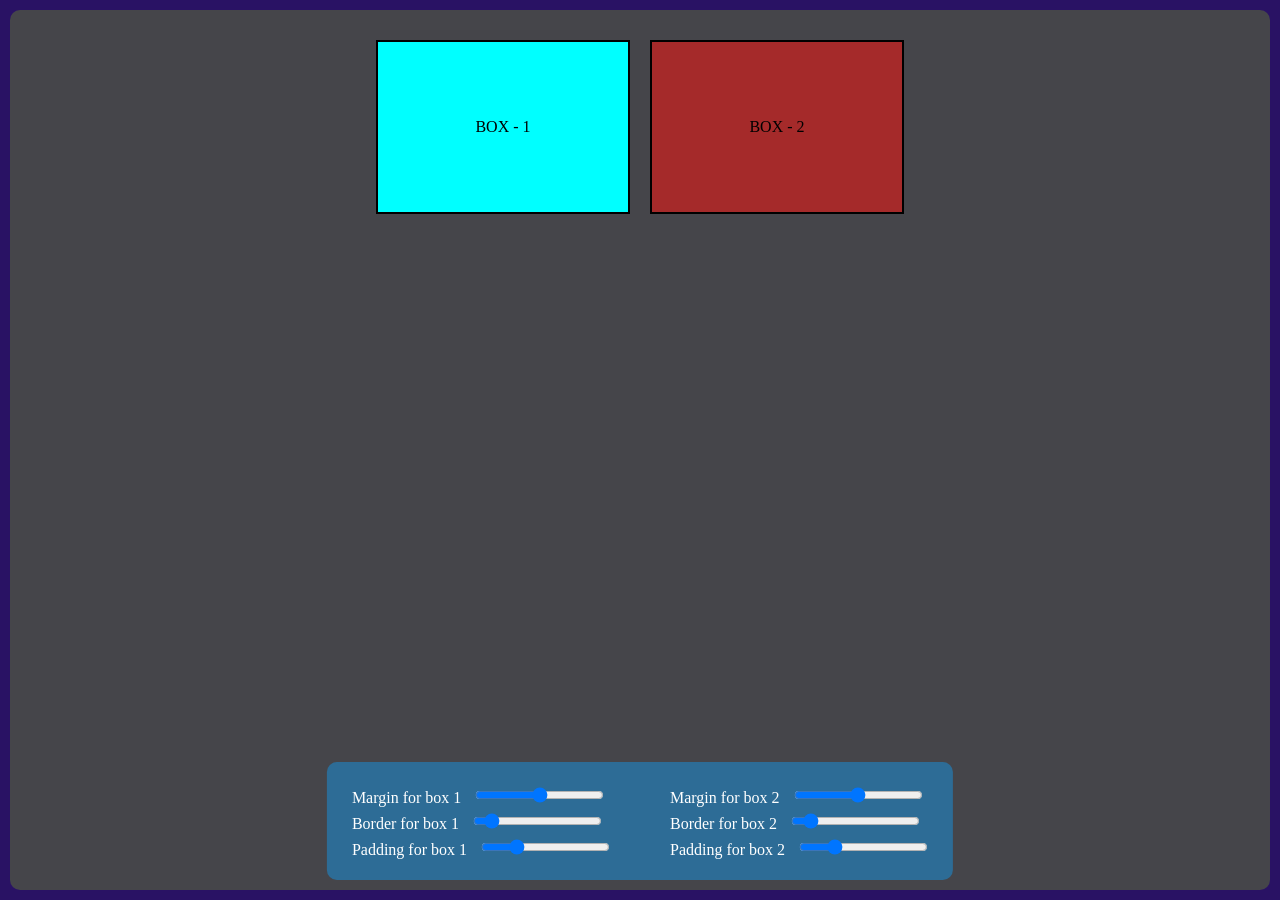
==== box-model/index.html @ 66a40b85 "basic box-model shocase" ====
<!DOCTYPE html>
<html lang="en">

  <head>
    <meta charset="UTF-8">
    <meta name="viewport" content="width=device-width, initial-scale=1.0">
    <title>Box - Model</title>

    <link rel="stylesheet" href="style.css">
  </head>

  <body>

    <div id="content">
      <div id="boxes">
        <div id="box-1">
          <p>BOX - 1</p>
        </div>

        <div id="box-2">
          <p>BOX - 2</p>
        </div>
      </div>

      <div id="edits">
        <div id="box-1-edit">
          <label for="margin-1">Margin for box 1</label>
          <input type="range" id="margin-1" value="10" min="0" max="20">
          <br>

          <label for="border-1">Border for box 1</label>
          <input type="range" id="border-1" value="2" min="0" max="20">
          <br>

          <label for="padding-1">Padding for box 1</label>
          <input type="range" id="padding-1" value="5" min="0" max="20">
        </div>

        <div id="box-2-edit">
          <label for="margin-2">Margin for box 2</label>
          <input type="range" id="margin-2" value="10" min="0" max="20">
          <br>

          <label for="border-2">Border for box 2</label>
          <input type="range" id="border-2" value="2" min="0" max="20">
          <br>

          <label for="padding-2">Padding for box 2</label>
          <input type="range" id="padding-2" value="5" min="0" max="20">
        </div>
      </div>
    </div>

    <script src="main.js"></script>
  </body>

</html>
---- box-model/style.css ----
* {
  padding: 0;
  margin: 0;
  border: none;
}

body {
  background-color: #291264;
}


#content {
  position: relative;
  
  height: 100vh;
  display: flex;
  flex-direction: column;
  /* align-items: center; */

  gap: 20px;
}

#boxes {
  display: flex;
  padding: 20px;
  background-color: #45454a;
  justify-content: center;
  height: 100%;
  margin: 10px;

  border-radius: 10px;
}

#edits {
  position: absolute;
  left: 50%;
  bottom: 20px;
  transform: translateX(-50%);

  padding: 20px;
  border-radius: 10px;
  display: flex;
  /* flex-direction: column; */
  gap: 50px;

  background-color: #2d6c96;
  color: white;
}


#box-1,
#box-2 {
  height: 160px;
  width: 240px;

  display: flex;
  align-items: center;
  justify-content: center;
}

#box-1 {
  background-color: aqua;
}

#box-2 {
  background-color: brown;
}

label, input {
  margin: 5px;
}
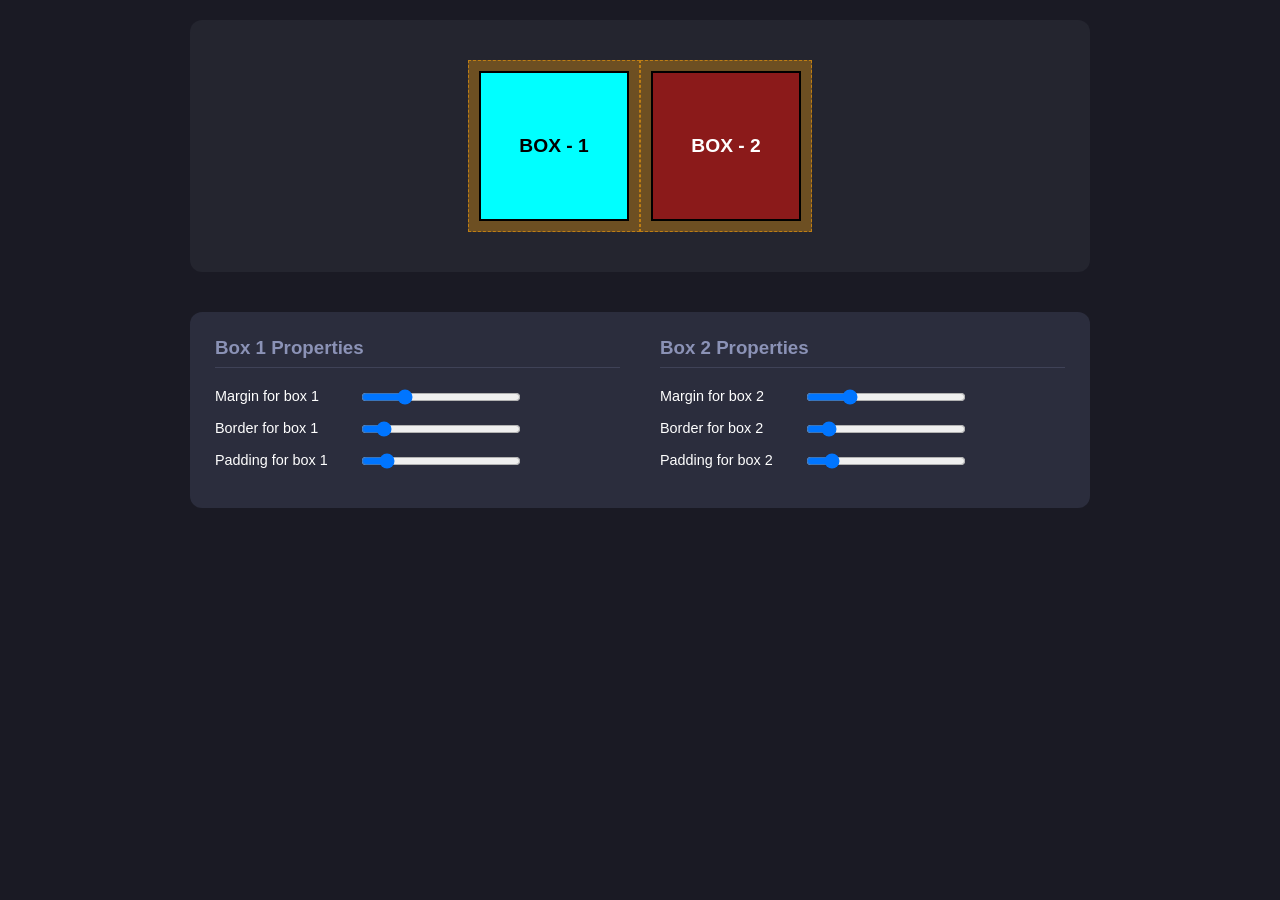
==== commit a2114cb1: "commit before class" ====
--- a/box-model/index.html
+++ b/box-model/index.html
@@ -1,57 +1,70 @@
 <!DOCTYPE html>
 <html lang="en">
 
-  <head>
-    <meta charset="UTF-8">
-    <meta name="viewport" content="width=device-width, initial-scale=1.0">
-    <title>Box - Model</title>
+<head>
+  <meta charset="UTF-8">
+  <meta name="viewport" content="width=device-width, initial-scale=1.0">
+  <title>Box - Model Visualizer</title>
+  <link rel="stylesheet" href="style.css">
+</head>
 
-    <link rel="stylesheet" href="style.css">
-  </head>
+<body>
 
-  <body>
-
-    <div id="content">
-      <div id="boxes">
+  <div id="content">
+    
+    <!-- Visual Box Container Area -->
+    <div id="boxes">
+      <!-- Wrapper containers host the orange visual margin background -->
+      <div class="box-wrapper">
         <div id="box-1">
           <p>BOX - 1</p>
         </div>
+      </div>
 
+      <div class="box-wrapper">
         <div id="box-2">
           <p>BOX - 2</p>
         </div>
       </div>
+    </div>
 
-      <div id="edits">
-        <div id="box-1-edit">
-          <label for="margin-1">Margin for box 1</label>
-          <input type="range" id="margin-1" value="10" min="0" max="20">
-          <br>
+    <!-- Sliders Adjustment Panel -->
+    <div id="edits">
+      <!-- Controls for Box 1 -->
+      <div id="box-1-edit" class="control-group">
+        <h3>Box 1 Properties</h3>
+        <label for="margin-1">Margin for box 1</label>
+        <input type="range" id="margin-1" value="10" min="0" max="40">
+        <br>
 
-          <label for="border-1">Border for box 1</label>
-          <input type="range" id="border-1" value="2" min="0" max="20">
-          <br>
+        <label for="border-1">Border for box 1</label>
+        <input type="range" id="border-1" value="2" min="0" max="20">
+        <br>
 
-          <label for="padding-1">Padding for box 1</label>
-          <input type="range" id="padding-1" value="5" min="0" max="20">
-        </div>
+        <label for="padding-1">Padding for box 1</label>
+        <input type="range" id="padding-1" value="5" min="0" max="40">
+      </div>
 
-        <div id="box-2-edit">
-          <label for="margin-2">Margin for box 2</label>
-          <input type="range" id="margin-2" value="10" min="0" max="20">
-          <br>
+      <!-- Controls for Box 2 -->
+      <div id="box-2-edit" class="control-group">
+        <h3>Box 2 Properties</h3>
+        <label for="margin-2">Margin for box 2</label>
+        <input type="range" id="margin-2" value="10" min="0" max="40">
+        <br>
 
-          <label for="border-2">Border for box 2</label>
-          <input type="range" id="border-2" value="2" min="0" max="20">
-          <br>
+        <label for="border-2">Border for box 2</label>
+        <input type="range" id="border-2" value="2" min="0" max="20">
+        <br>
 
-          <label for="padding-2">Padding for box 2</label>
-          <input type="range" id="padding-2" value="5" min="0" max="20">
-        </div>
+        <label for="padding-2">Padding for box 2</label>
+        <!-- Typo fixed from padding21 to padding-2 -->
+        <input type="range" id="padding-2" value="5" min="0" max="40">
       </div>
     </div>
+    
+  </div>
 
-    <script src="main.js"></script>
-  </body>
+  <script src="script.js"></script>
+</body>
 
-</html>+</html>
--- a/box-model/style.css
+++ b/box-model/style.css
@@ -1,71 +1,111 @@
-* {
-  padding: 0;
+/* Base Page Styling */
+body {
   margin: 0;
-  border: none;
+  padding: 20px;
+  background-color: #1a1a24;
+  font-family: Arial, sans-serif;
+  color: #fff;
 }
 
-body {
-  background-color: #291264;
+#content {
+  display: flex;
+  flex-direction: column;
+  align-items: center;
+  gap: 40px;
+  max-width: 900px;
+  margin: 0 auto;
 }
 
-
-#content {
-  position: relative;
-  
-  height: 100vh;
+/* Container for the Interactive Boxes */
+#boxes {
   display: flex;
-  flex-direction: column;
-  /* align-items: center; */
-
-  gap: 20px;
+  justify-content: center;
+  align-items: center;
+  min-height: 250px;
+  width: 100%;
+  background-color: #24252f;
+  border-radius: 12px;
+  padding: 40px;
+  box-sizing: border-box;
 }
 
-#boxes {
-  display: flex;
-  padding: 20px;
-  background-color: #45454a;
-  justify-content: center;
-  height: 100%;
-  margin: 10px;
-
-  border-radius: 10px;
+/* 🟠 Margin Visual Area: Outer wrapper acts as the margin layer */
+.box-wrapper {
+  background-color: rgba(245, 158, 11, 0.35); /* Translucent Orange */
+  border: 1px dashed rgba(245, 158, 11, 0.6); /* Dashed guideline */
+  display: inline-block;
+  box-sizing: border-box;
 }
 
-#edits {
-  position: absolute;
-  left: 50%;
-  bottom: 20px;
-  transform: translateX(-50%);
-
-  padding: 20px;
-  border-radius: 10px;
+/* Base properties for the actual elements */
+#box-1, #box-2 {
+  min-width: 150px;
+  min-height: 150px;
   display: flex;
-  /* flex-direction: column; */
-  gap: 50px;
-
-  background-color: #2d6c96;
-  color: white;
+  justify-content: center;
+  align-items: center;
+  box-sizing: border-box;
+  
+  /* 🟢 Padding Visual Area: The element background functions as the padding layer */
+  background-color: rgba(34, 197, 94, 0.8); /* Translucent Green */
+  
+  /* 🥖 Border Setup: Solid black outline */
+  border: 0px solid #000000; 
 }
 
-
-#box-1,
-#box-2 {
-  height: 160px;
-  width: 240px;
-
-  display: flex;
-  align-items: center;
-  justify-content: center;
+/* 🔵 Core Content Overlay Box 1: Inset box-shadow clips cyan perfectly over the green background */
+#box-1 {
+  box-shadow: inset 0 0 0 999px #00ffff;
+}
+#box-1 p {
+  color: #000;
 }
 
-#box-1 {
-  background-color: aqua;
+/* 🔴 Core Content Overlay Box 2: Inset box-shadow clips red perfectly over the green background */
+#box-2 {
+  box-shadow: inset 0 0 0 999px #8b1a1a;
+  color: #fff;
 }
 
-#box-2 {
-  background-color: brown;
+/* Keep text layered strictly over the top of the background system */
+#box-1 p, #box-2 p {
+  margin: 0;
+  font-weight: bold;
+  font-size: 1.2rem;
+  position: relative;
+  z-index: 5;
 }
 
-label, input {
-  margin: 5px;
-}+/* Control Panel Sliders Layer */
+#edits {
+  display: flex;
+  gap: 40px;
+  background-color: #2b2d3d;
+  padding: 25px;
+  border-radius: 12px;
+  width: 100%;
+  box-sizing: border-box;
+}
+
+.control-group {
+  flex: 1;
+}
+
+.control-group h3 {
+  margin-top: 0;
+  color: #8b92b6;
+  border-bottom: 1px solid #3f4257;
+  padding-bottom: 8px;
+}
+
+label {
+  display: inline-block;
+  width: 140px;
+  margin-bottom: 15px;
+  font-size: 0.9rem;
+}
+
+input[type="range"] {
+  width: 160px;
+  vertical-align: middle;
+}
